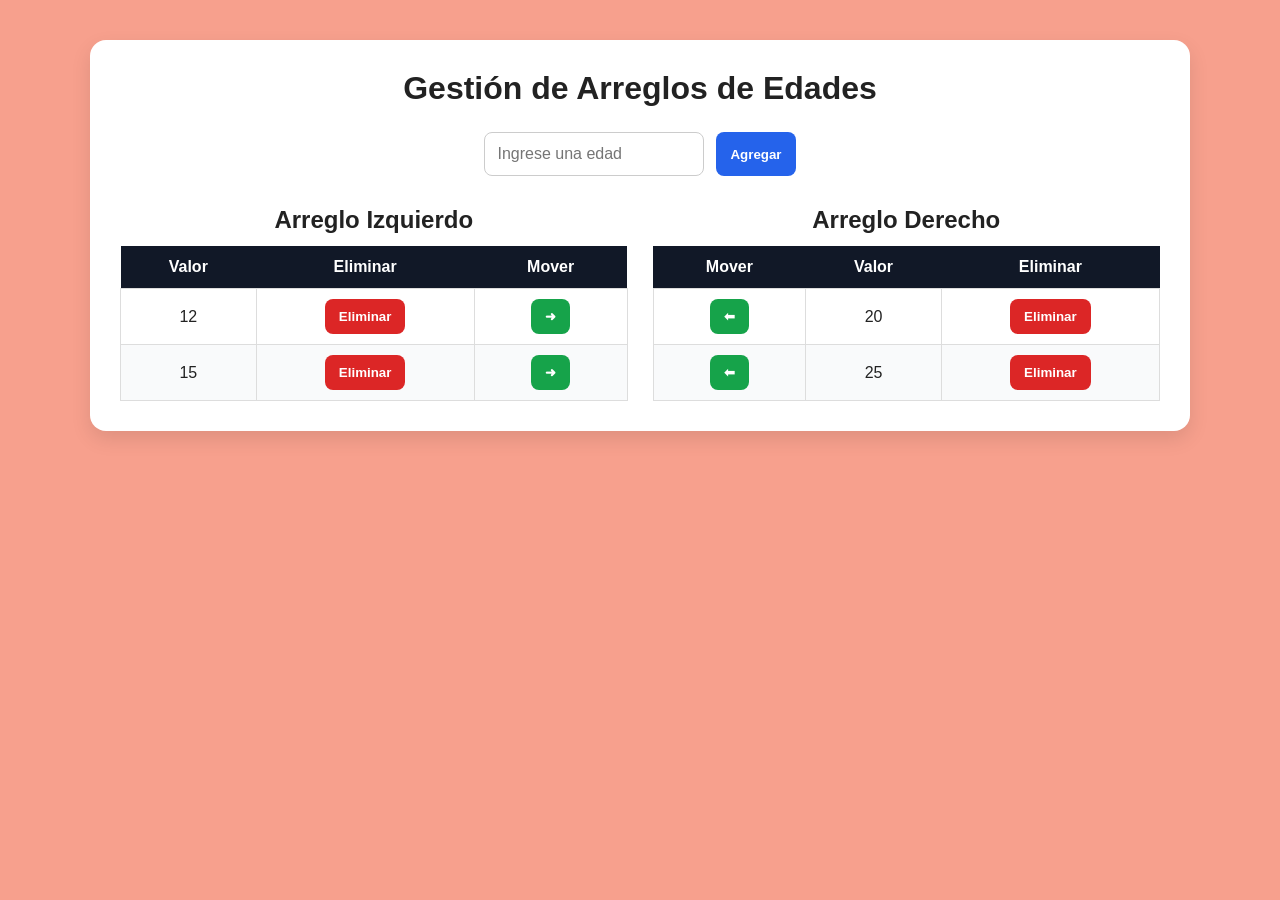
==== arreglos.html @ 382053b1 "creación de arreglos" ====
<!DOCTYPE html>
<html lang="es">

<head>
    <meta charset="UTF-8">
    <meta name="viewport" content="width=device-width, initial-scale=1.0">
    <title>Arreglos de Edades</title>
    <link rel="stylesheet" href="arreglos.css">
</head>

<body bgcolor="#7A08D">

    <main class="contenedor">
        <h1>Gestión de Arreglos de Edades</h1>

        <section class="formulario">
            <input type="number" id="edad" placeholder="Ingrese una edad">
            <button>Agregar</button>
        </section>

        <section class="tablas">
            <div class="tabla-contenedor">
                <h2>Arreglo Izquierdo</h2>
                <table>
                    <thead>
                        <tr>
                            <th>Valor</th>
                            <th>Eliminar</th>
                            <th>Mover</th>
                        </tr>
                    </thead>
                    <tbody id="tablaIzquierda">
                        <tr>
                            <td>12</td>
                            <td>
                                <button class="btn-eliminar">Eliminar</button>
                            </td>
                            <td>
                                <button class="btn-mover">➜</button>
                            </td>
                        </tr>
                        <tr>
                            <td>15</td>
                            <td>
                                <button class="btn-eliminar">Eliminar</button>
                            </td>
                            <td>
                                <button class="btn-mover">➜</button>
                            </td>
                        </tr>
                    </tbody>
                </table>
            </div>

            <div class="tabla-contenedor">
                <h2>Arreglo Derecho</h2>
                <table>
                    <thead>
                        <tr>
                            <th>Mover</th>
                            <th>Valor</th>
                            <th>Eliminar</th>
                        </tr>
                    </thead>
                    <tbody id="tablaDerecha">
                        <tr>
                            <td>
                                <button class="btn-mover">⬅</button>
                            </td>
                            <td>20</td>
                            <td>
                                <button class="btn-eliminar">Eliminar</button>
                            </td>
                        </tr>

                        <tr>
                            <td>
                                <button class="btn-mover">⬅</button>
                            </td>
                            <td>25</td>
                            <td>
                                <button class="btn-eliminar">Eliminar</button>
                            </td>
                        </tr>

                    </tbody>
                </table>
            </div>
        </section>
    </main>

    <script src="arreglos1.js"></script>
</body>

</html>
---- arreglos.css ----
* {
    box-sizing: border-box;
    margin: 0;
    padding: 0;
    font-family: Arial, sans-serif;
}

body {
    background: #F7A08D;
    color: #222;
}

.contenedor {
    width: 90%;
    max-width: 1100px;
    margin: 40px auto;
    background: white;
    padding: 30px;
    border-radius: 16px;
    box-shadow: 0 8px 20px rgba(0, 0, 0, 0.1);
}

h1 {
    text-align: center;
    margin-bottom: 25px;
}

.formulario {
    display: flex;
    justify-content: center;
    gap: 12px;
    margin-bottom: 30px;
    flex-wrap: wrap;
}

input {
    padding: 12px;
    width: 220px;
    border: 1px solid #ccc;
    border-radius: 8px;
    font-size: 16px;
}

button {
    padding: 10px 14px;
    border: none;
    border-radius: 8px;
    background: #2563eb;
    color: white;
    cursor: pointer;
    font-weight: bold;
}

button:hover {
    background: #1e40af;
}

.btn-eliminar {
    background: #dc2626;
}

.btn-eliminar:hover {
    background: #991b1b;
}

.btn-mover {
    background: #16a34a;
}

.btn-mover:hover {
    background: #166534;
}

.tablas {
    display: flex;
    gap: 25px;
    justify-content: space-between;
}

.tabla-contenedor {
    width: 50%;
    overflow-x: auto;
}

h2 {
    text-align: center;
    margin-bottom: 12px;
}

table {
    width: 100%;
    border-collapse: collapse;
    background: #ffffff;
}

th {
    background: #111827;
    color: white;
    padding: 12px;
}

td {
    border: 1px solid #ddd;
    padding: 10px;
    text-align: center;
}

tr:nth-child(even) {
    background: #f9fafb;
}

@media (max-width: 768px) {
    .tablas {
        flex-direction: column;
    }

    .tabla-contenedor {
        width: 100%;
    }

    .formulario {
        flex-direction: column;
    }

    input,
    button {
        width: 100%;
    }
}
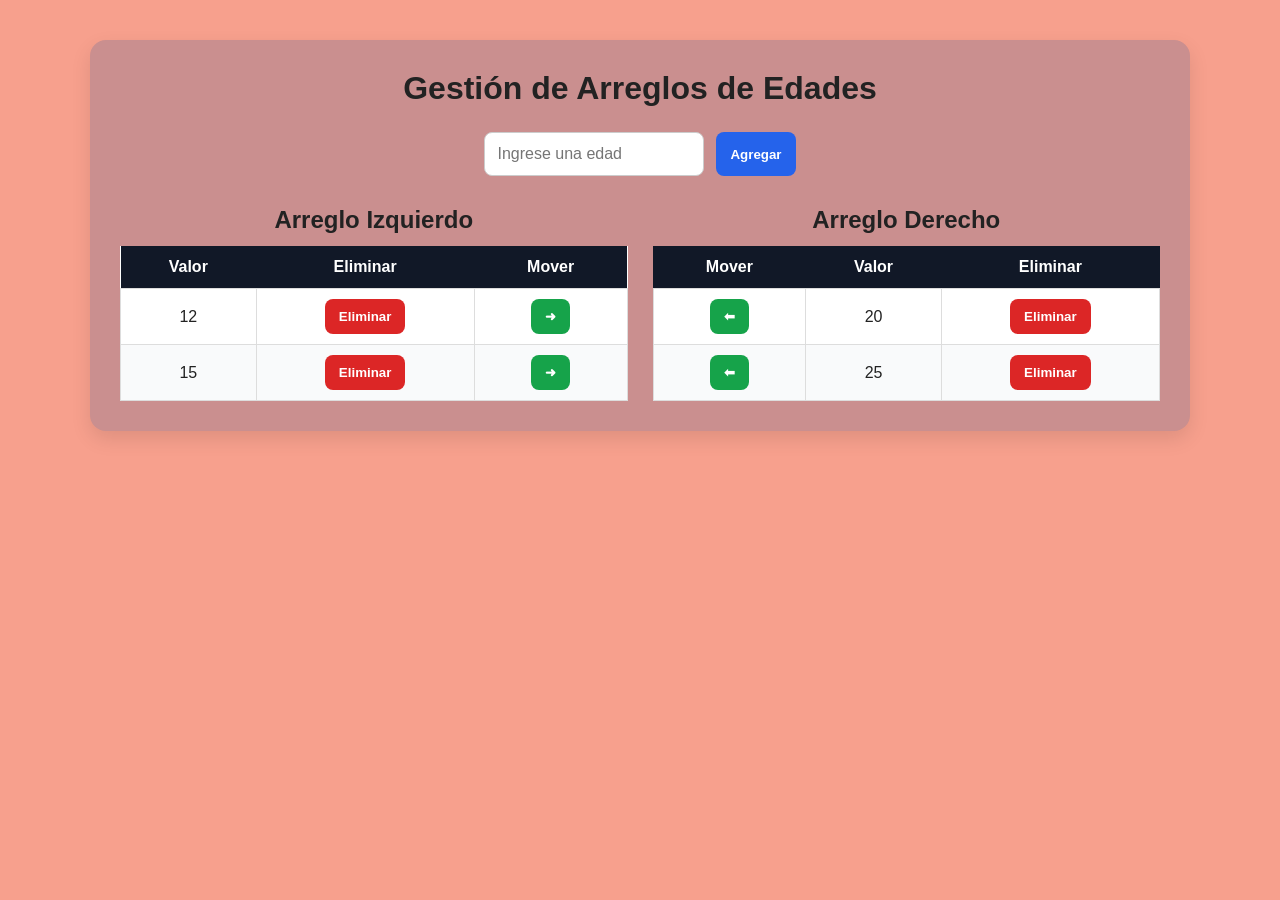
==== commit 4f165c27: "funciones de derecha agregadas" ====
--- a/arreglos.html
+++ b/arreglos.html
@@ -8,14 +8,14 @@
     <link rel="stylesheet" href="arreglos.css">
 </head>
 
-<body bgcolor="#7A08D">
+<body>
 
     <main class="contenedor">
         <h1>Gestión de Arreglos de Edades</h1>
 
         <section class="formulario">
             <input type="number" id="edad" placeholder="Ingrese una edad">
-            <button>Agregar</button>
+            <button onclick="agregarEdad()">Agregar</button>
         </section>
 
         <section class="tablas">
@@ -65,7 +65,7 @@
                     <tbody id="tablaDerecha">
                         <tr>
                             <td>
-                                <button class="btn-mover">⬅</button>
+                                <button class="btn-mover" >⬅</button>
                             </td>
                             <td>20</td>
                             <td>
@@ -89,7 +89,8 @@
         </section>
     </main>
 
-    <script src="arreglos1.js"></script>
+    <script src="arreglos.js"></script>
+    <script src="utilitarios.js"></script>
 </body>
 
 </html>
--- a/arreglos.css
+++ b/arreglos.css
@@ -14,7 +14,7 @@
     width: 90%;
     max-width: 1100px;
     margin: 40px auto;
-    background: white;
+    background: rgb(202, 143, 143);
     padding: 30px;
     border-radius: 16px;
     box-shadow: 0 8px 20px rgba(0, 0, 0, 0.1);
